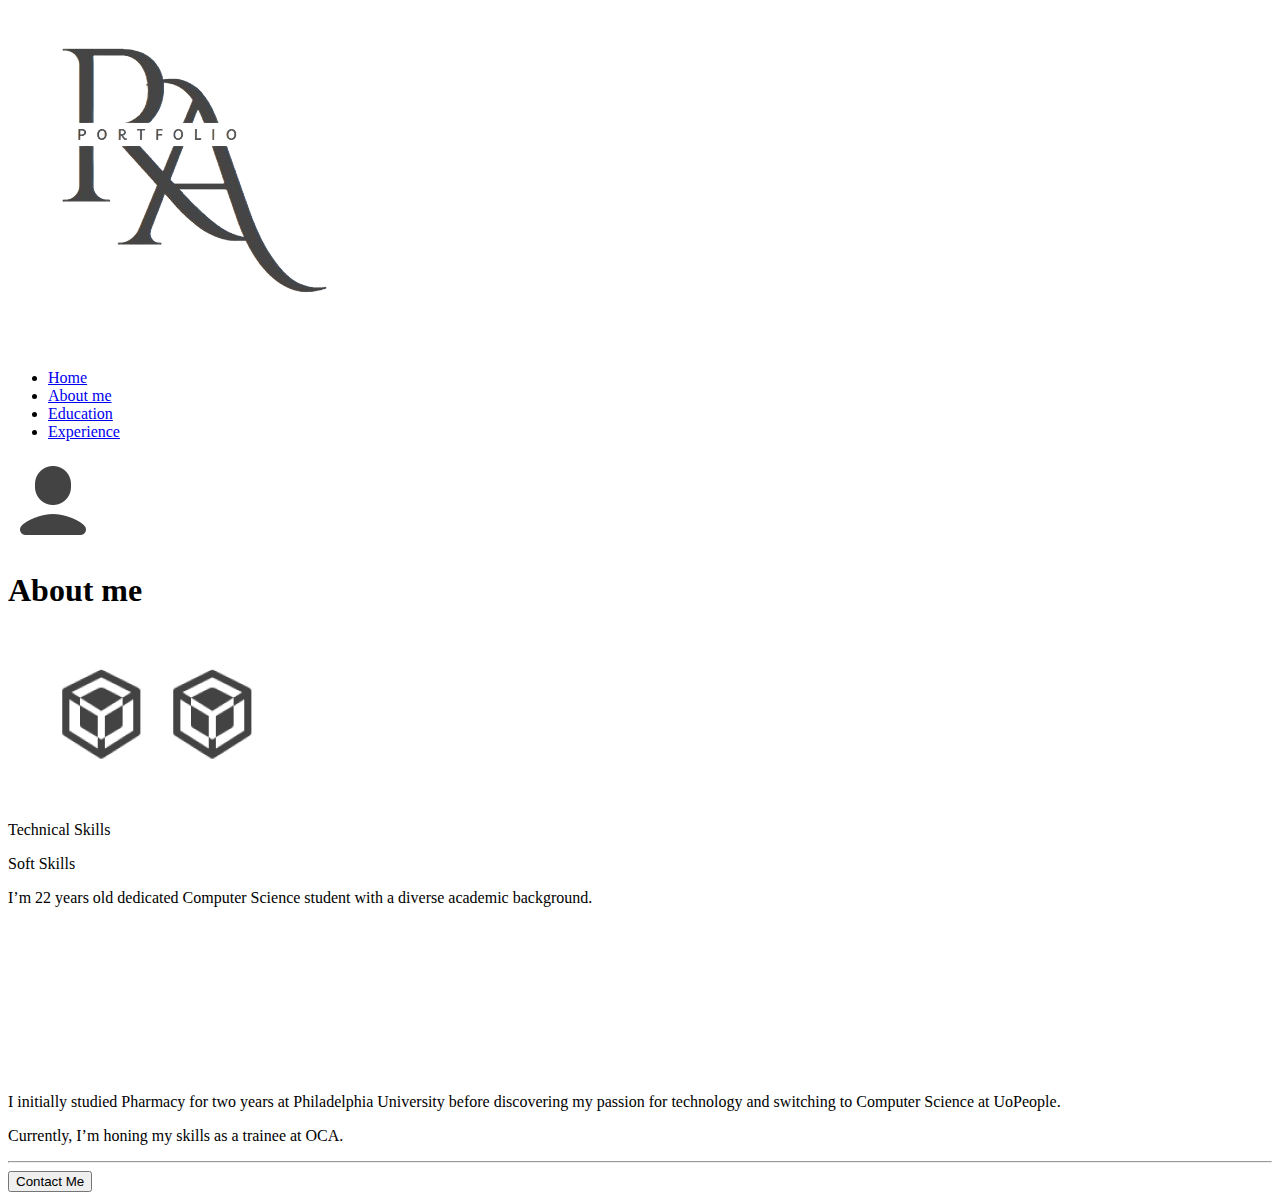
==== AboutMe.html @ 7bc0a9c8 "almost done" ====
<!DOCTYPE html>
<html lang="en">

<head>
    <meta charset="UTF-8">
    <meta name="viewport" content="width=device-width, initial-scale=1.0">
    <title> raghad's portfolio </title>
    <link rel="stylesheet" href="AboutMe.css">

    <link rel="preconnect" href="https://fonts.googleapis.com">
    <link rel="preconnect" href="https://fonts.gstatic.com" crossorigin>
    <link href="https://fonts.googleapis.com/css2?family=Open+Sans:ital,wght@0,300..800;1,300..800&display=swap"
        rel="stylesheet">

    <link rel="preconnect" href="https://fonts.googleapis.com">
    <link rel="preconnect" href="https://fonts.gstatic.com" crossorigin>
    <link
        href="https://fonts.googleapis.com/css2?family=Oleo+Script:wght@400;700&family=Open+Sans:ital,wght@0,300..800;1,300..800&display=swap"
        rel="stylesheet">


</head>

<html>
    <nav class="navbar">
        <img src="assets/r.png" alt="signture">
        <ul>
            <li class="button">
                <a href="home.html">
                    Home
                </a>
            </li>
            <li class="button">
                <a href="AboutMe.html">
                    About me
                </a>
            </li>
            <li class="button">
                <a href="Education.html">
                    Education
                </a>

            </li>
            <li class="button">
                <a href="Experience.html">
                    Experience
                </a>
            </li>
        </ul>

    </nav>
    <main>

    <section class="top">
             <img src="assets/User.png" alt="">
             <h1>About me</h1>

    </section>
    <section class="skills">
        <figure>
            <img src="assets/Module.png" alt="">
            <img src="assets/Module.png" alt="">
        </figure>
        <p id="one" >Technical Skills</p>
        <p id="two">Soft Skills</p>
    </section>
    <section class="intro">
        <p class="one">
            I’m 22 years old dedicated Computer Science student with a diverse academic background.
        </p>
       
        <iframe  src="https://www.youtube.com/embed/BC7R5AD7e_s?si=nUngN9t5SfjNPp4o" title="YouTube video player" frameborder="0" allow="accelerometer; autoplay; clipboard-write; encrypted-media; gyroscope; picture-in-picture; web-share" referrerpolicy="strict-origin-when-cross-origin" allowfullscreen></iframe>
        
        <p class="two">
            I initially studied Pharmacy for two years at Philadelphia University before 
            discovering my passion for technology and switching to Computer Science at UoPeople.        
        </p>
        <p class="thr"> 
            Currently, I’m honing my skills as a trainee at OCA.
        </p>
    </section>

    </main>
    <hr>


 <section>

 </section>

 <footer>
    <button>
        Contact Me
    </button>
</footer>


</body>
</html>
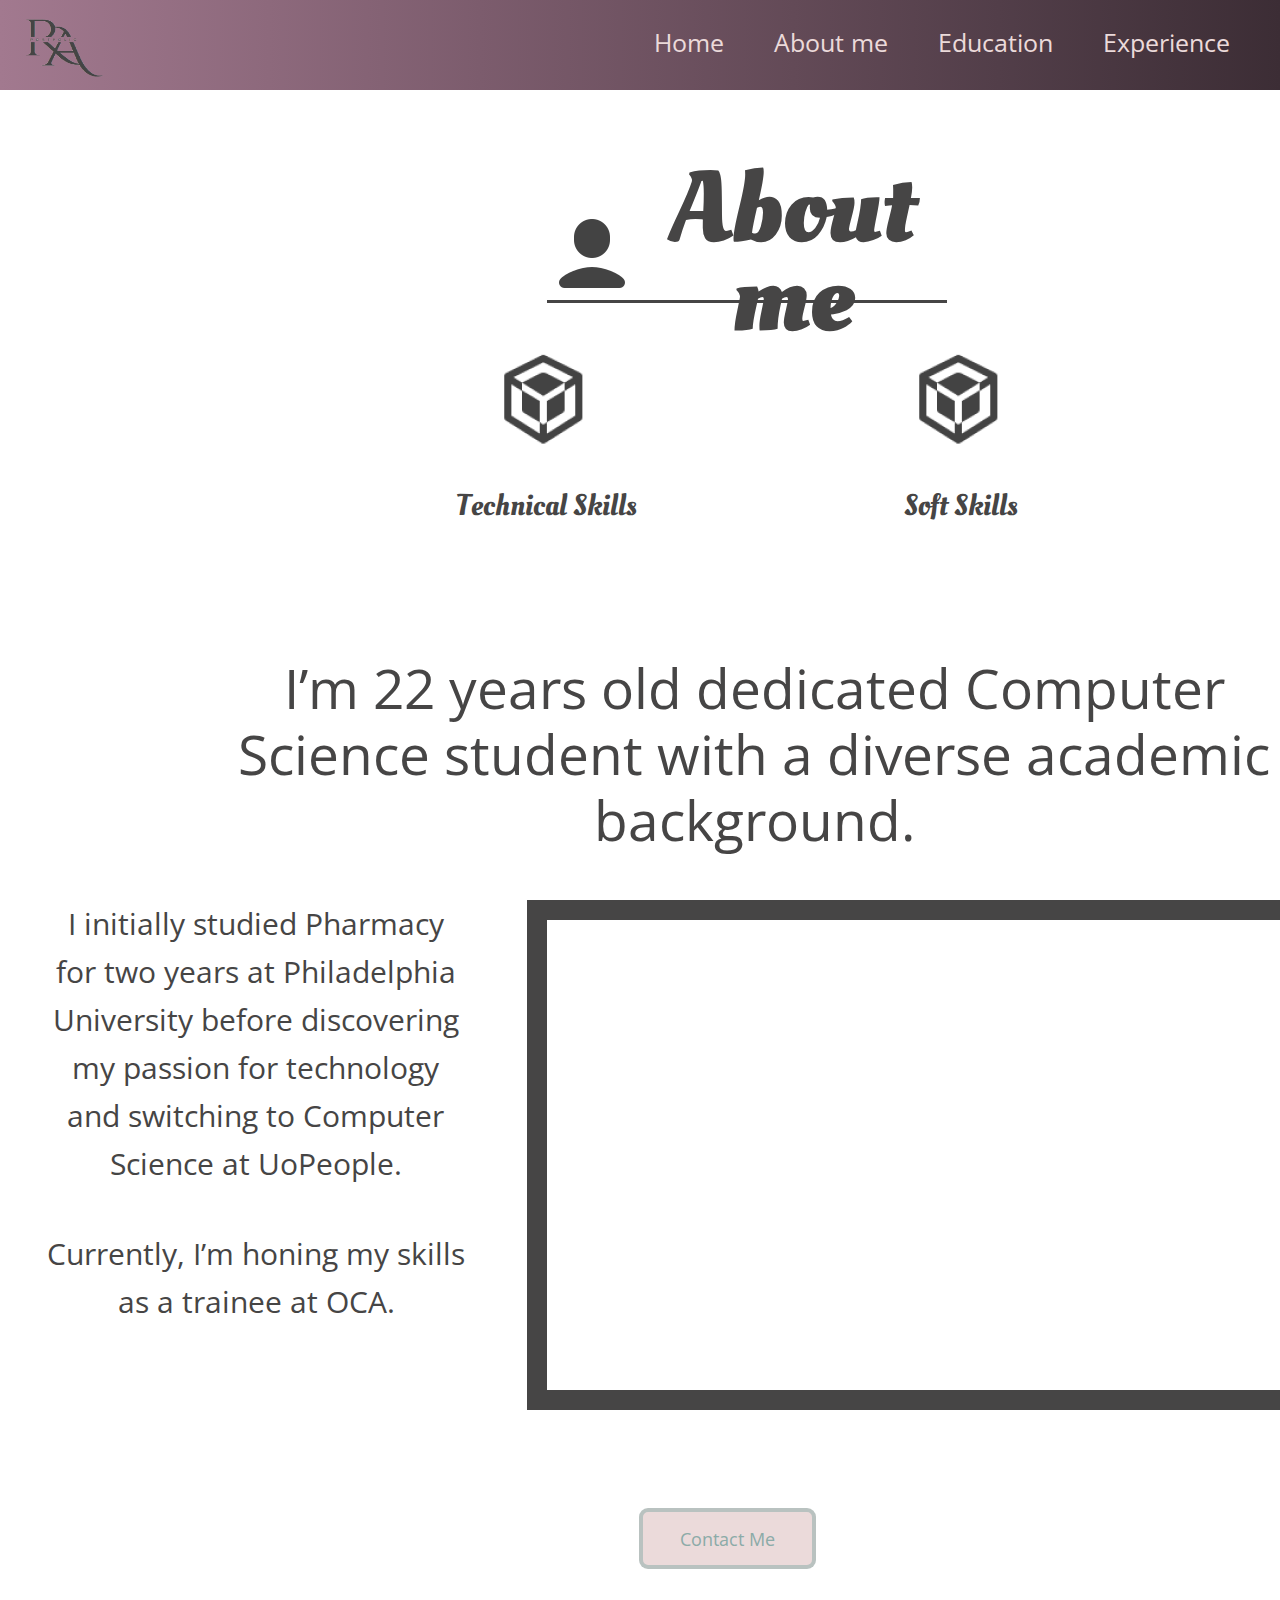
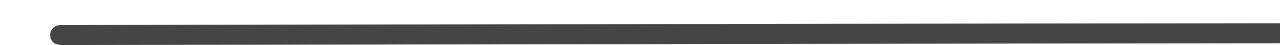
==== commit b5a88f95: "updated" ====
--- a/AboutMe.html
+++ b/AboutMe.html
@@ -5,7 +5,7 @@
     <meta charset="UTF-8">
     <meta name="viewport" content="width=device-width, initial-scale=1.0">
     <title> raghad's portfolio </title>
-    <link rel="stylesheet" href="AboutMe.css">
+    <link rel="stylesheet" href="stylesheets/AboutMe.css">
 
     <link rel="preconnect" href="https://fonts.googleapis.com">
     <link rel="preconnect" href="https://fonts.gstatic.com" crossorigin>
--- a/stylesheets/AboutMe.css
+++ b/stylesheets/AboutMe.css
@@ -0,0 +1,260 @@
+html {
+    scroll-behavior: smooth;
+  }
+
+body {
+    height: 1024px;
+    background-image: url(assets/bg.png);
+    background-size: 100%;
+    background-repeat: no-repeat;
+    animation: move 200s infinite , trans 0.80s ease;
+ 
+
+}
+@keyframes trans{
+    from {
+opacity: 0;
+transform: rotate(-10);
+    }
+
+    to{
+        opacity: 1;
+       transform:rotate(0);
+
+    }
+}
+
+@keyframes move {
+    50% {
+        background-position: center;
+    }
+}
+
+.navbar {
+    z-index: 1;
+    position: fixed;
+    width: 100%;
+    height: 90px;
+    left: 0px;
+    top: 0px;
+    ;
+    background: linear-gradient(90deg, #A2798F 0%, #8D697C 21%, #7C5C6D 37.5%, #634A57 62%, #523E49 78%, #3C2D35 100%);
+}
+
+.navbar>img {
+    position: absolute;
+    width: 100px;
+    height: 80px;
+    left: 10px;
+    top: 10px;
+
+}
+
+ul {
+    display: flex;
+    list-style-type: none;
+    column-gap: 50px;
+    margin-right: 50px;
+    justify-content: end;
+    font-size: 25px;
+}
+
+.button {
+    color: #EBDADA;
+    font-family: 'Open sans';
+}
+
+.button>a:hover {
+    box-sizing: border-box;
+    background: #EBDADA;
+    border: 4px solid rgba(140, 171, 168, 0.53);
+    border-radius: 9px;
+    color: rgba(140, 171, 168);
+}
+
+a {
+    text-decoration: none;
+    color: #EBDADA;
+}
+
+.top{
+
+position: absolute;
+width: 400px;
+height: 90px;
+left: 547px;
+top: 210px;
+display: flex;
+flex-direction: row;
+justify-content: center;
+align-items: center;
+border-bottom: solid #464545;
+
+font-family: 'Oleo Script';
+font-style: normal;
+font-weight: 400;
+font-size: 50px;
+line-height: 89px;
+text-align: center;
+color: #464545;
+
+}
+.skills> figure{
+
+position: absolute;
+width: 521.53px;
+height: 170px;
+left: 450px;
+top: 300px;
+display: flex;
+flex-direction: row;
+justify-content: space-between;
+
+}
+
+.skills> #one{
+
+position: absolute;
+width: 240px;
+height: 70px;
+left: 426px;
+top: 455px;
+
+font-family: 'Oleo Script';
+font-style: normal;
+font-weight: 400;
+font-size: 30px;
+line-height: 41px;
+text-align: center;
+
+color: #464545;
+
+
+}
+
+.skills> #two{
+
+position: absolute;
+width: 240px;
+height: 70px;
+left: 841px;
+top: 455px;
+
+font-family: 'Oleo Script';
+font-style: normal;
+font-weight: 400;
+font-size: 30px;
+line-height: 41px;
+text-align: center;
+
+color: #464545;
+
+
+}
+
+.intro > .one{
+
+position: absolute;
+width: 1086px;
+height: 132px;
+left: 211px;
+top: 600px;
+
+font-family: 'Open sans';
+font-style: normal;
+font-weight: 400;
+font-size: 55px;
+line-height: 66px;
+text-align: center;
+
+color: #464545; 
+}
+.intro > .two{
+
+position: absolute;
+width: 407px;
+height: 336px;
+left: 52px;
+top: 870px;
+
+font-family: 'Open sans';
+font-style: normal;
+font-weight: 400;
+font-size: 30px;
+line-height: 48px;
+text-align: center;
+
+color: #464545;
+
+
+}
+.intro > .thr{
+
+position: absolute;
+width: 420px;
+height: 96px;
+left: 46px;
+top: 1200px;
+
+font-family: 'Open sans';
+font-style: normal;
+font-weight: 400;
+font-size: 30px;
+line-height: 48px;
+text-align: center;
+
+color: #464545;
+
+
+}
+
+.intro > iframe{
+
+position: absolute;
+width: 835px;
+height: 470px;
+left: 527px;
+top: 900px;
+
+border: 20px solid #464545;
+
+}
+hr{
+
+position: absolute;
+width: 1346px;
+height: 0px;
+left: 50px;
+top: 1616px;
+
+border: 10px solid #464545;
+border-radius: 400px;
+transform: rotate(179.91deg);
+
+}
+
+
+footer>button {
+    box-sizing: border-box;
+    display: flex;
+    flex-direction: row;
+    justify-content: center;
+    align-items: center;
+
+    position: relative;
+    width: 177px;
+    height: 61px;
+    left: 631px;
+    top:1500px;
+
+    font-family: 'Open sans';
+    font-size: large;
+    background: #EBDADA;
+    border: 4px solid rgba(140, 171, 168, 0.53);
+    border-radius: 9px;
+    color: rgba(140, 171, 168);
+
+}
+
+
+
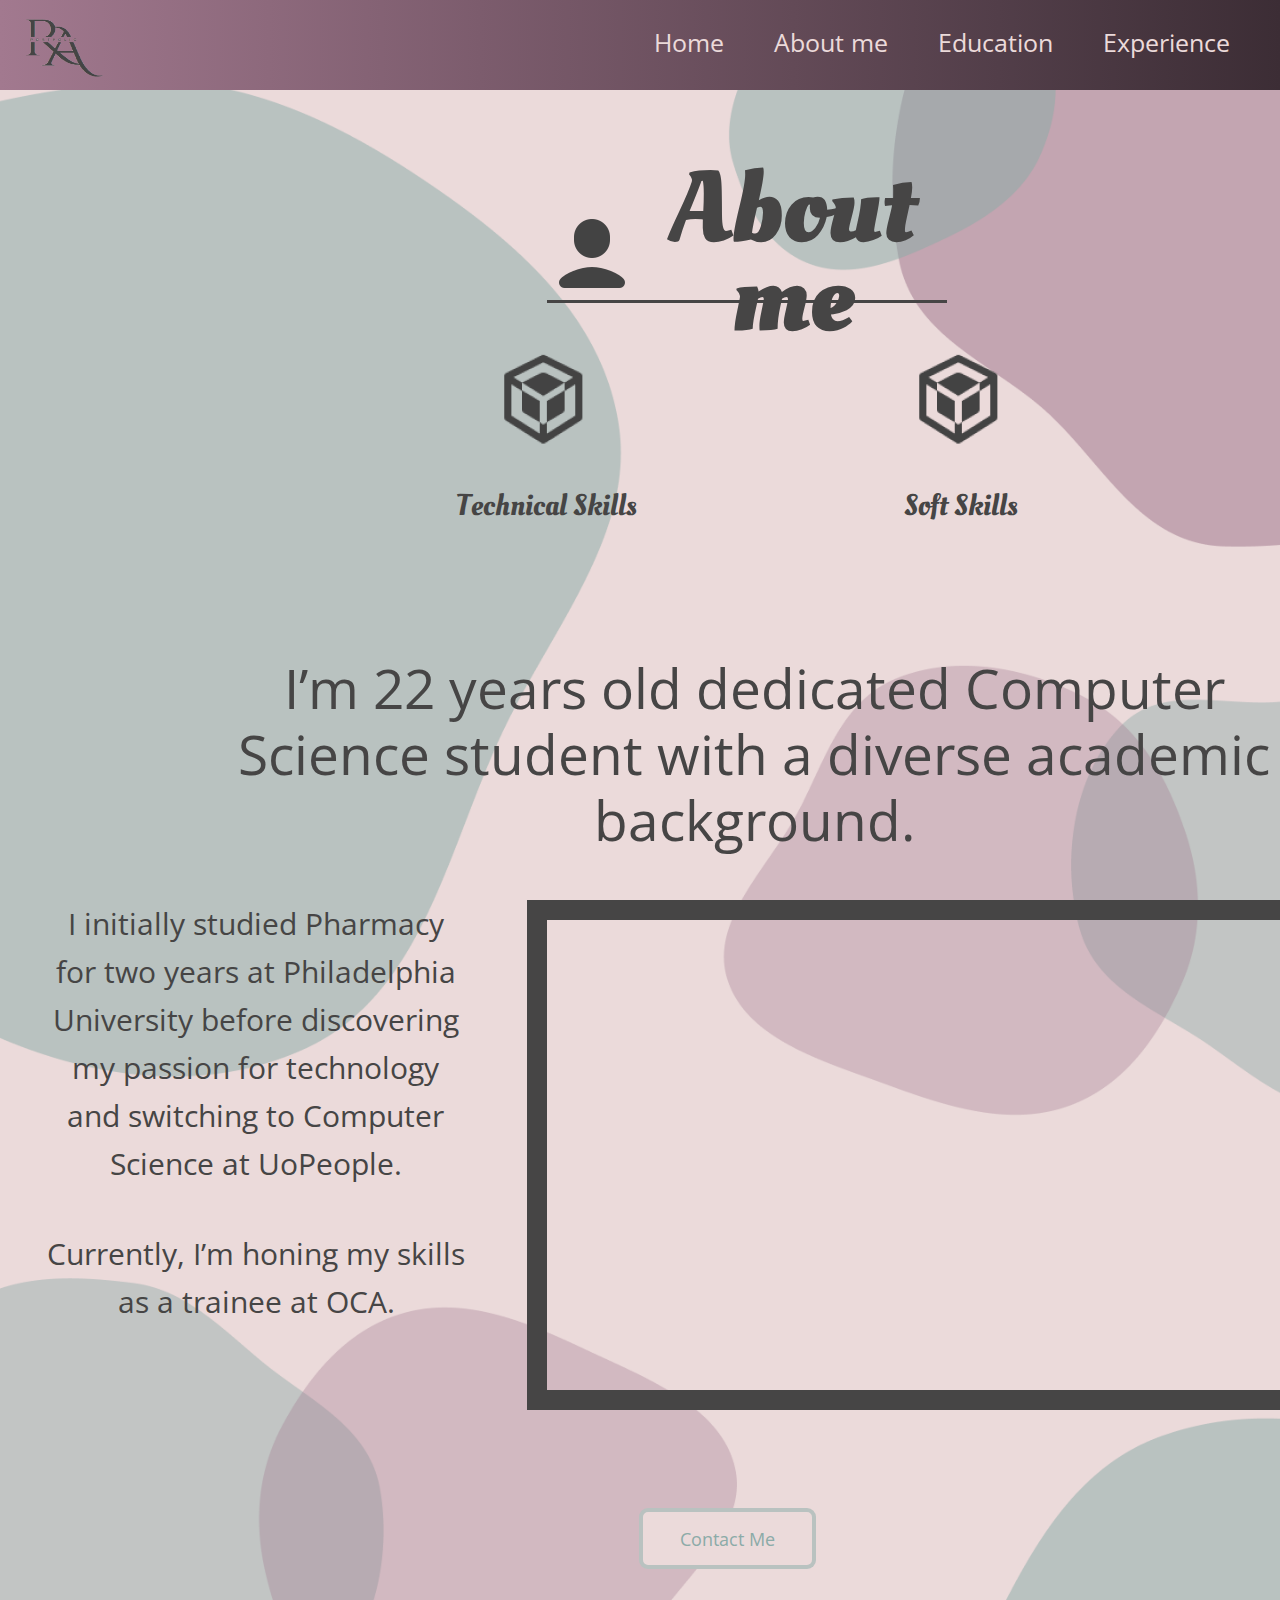
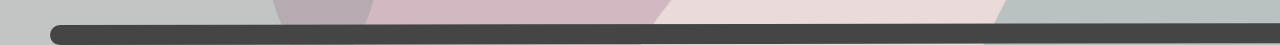
==== commit 4e2121a4: "updated" ====
--- a/AboutMe.html
+++ b/AboutMe.html
@@ -23,10 +23,10 @@
 
 <html>
     <nav class="navbar">
-        <img src="assets/r.png" alt="signture">
+        <img src="stylesheets/assets/r.png" alt="signture">
         <ul>
             <li class="button">
-                <a href="home.html">
+                <a href="index.html">
                     Home
                 </a>
             </li>
@@ -52,14 +52,14 @@
     <main>
 
     <section class="top">
-             <img src="assets/User.png" alt="">
+             <img src="stylesheets/assets/User.png" alt="">
              <h1>About me</h1>
 
     </section>
     <section class="skills">
         <figure>
-            <img src="assets/Module.png" alt="">
-            <img src="assets/Module.png" alt="">
+            <img src="stylesheets/assets/Module.png" alt="">
+            <img src="stylesheets/assets/Module.png" alt="">
         </figure>
         <p id="one" >Technical Skills</p>
         <p id="two">Soft Skills</p>
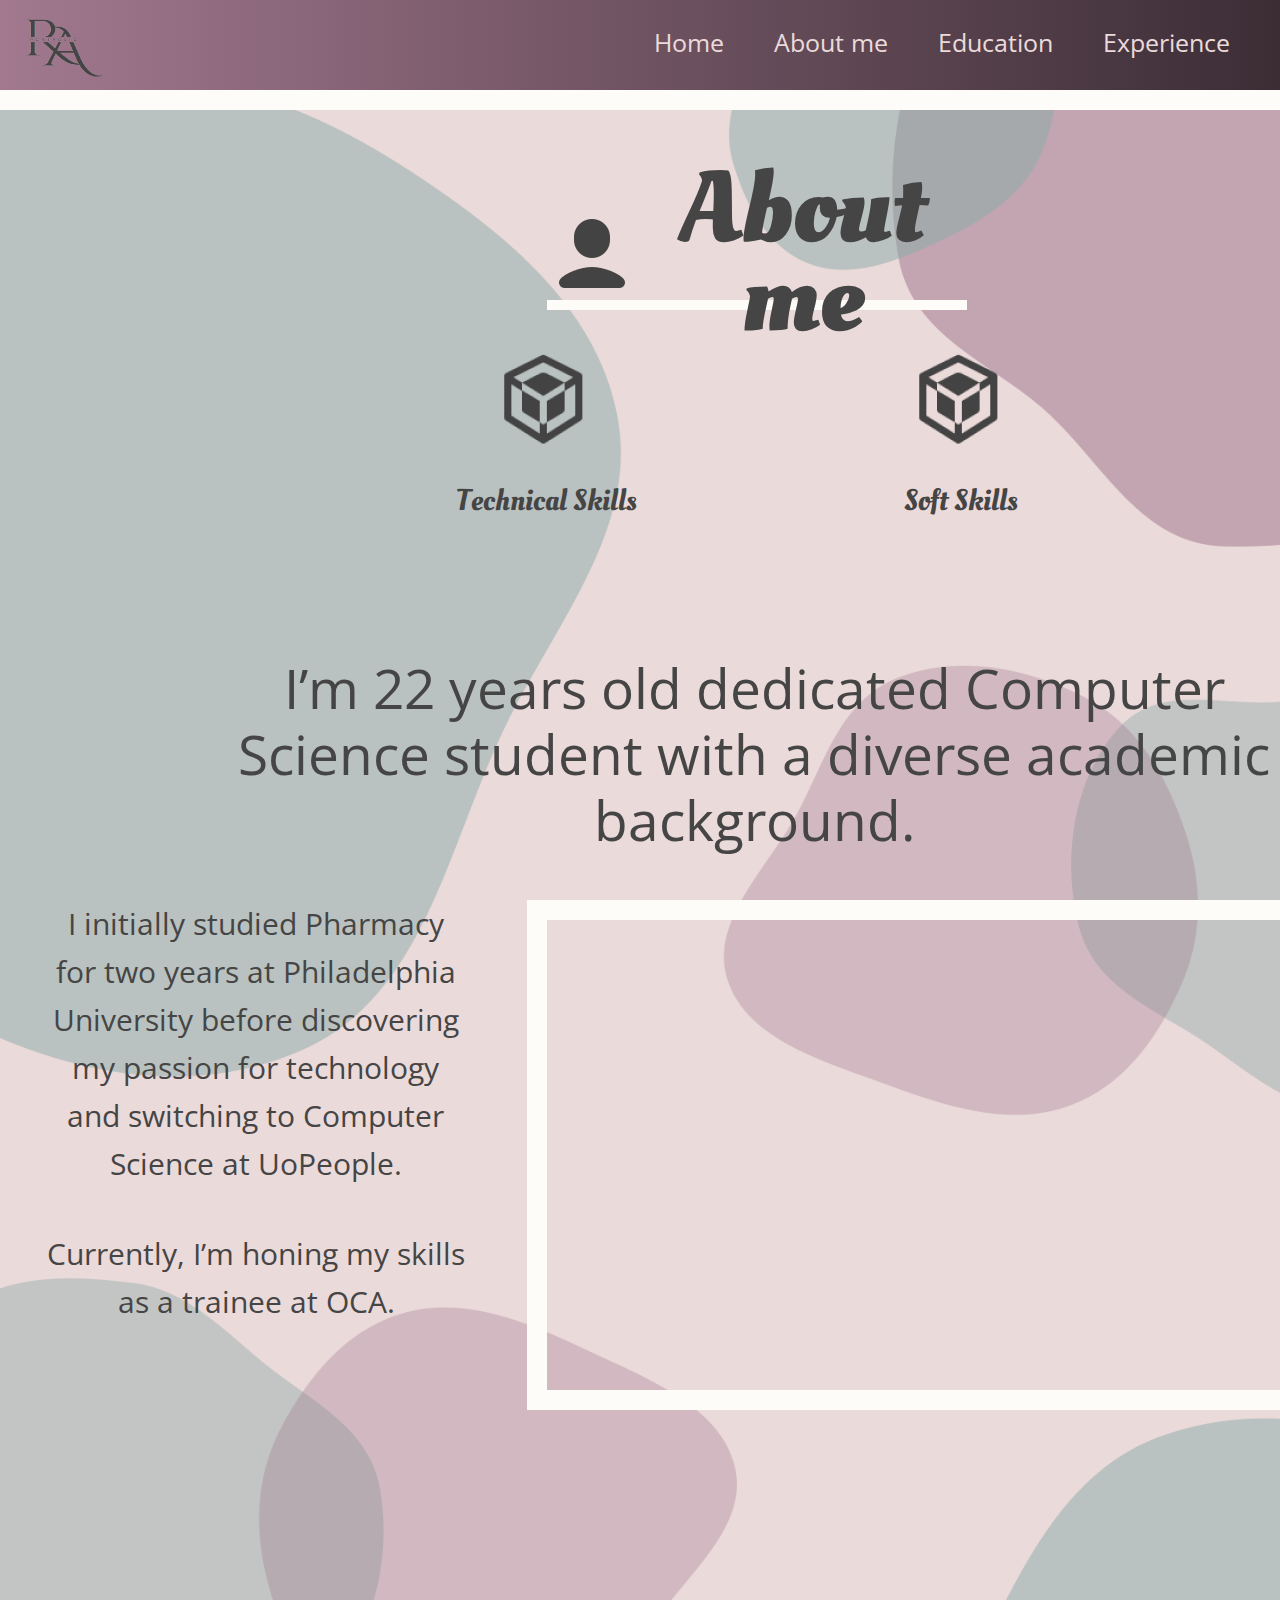
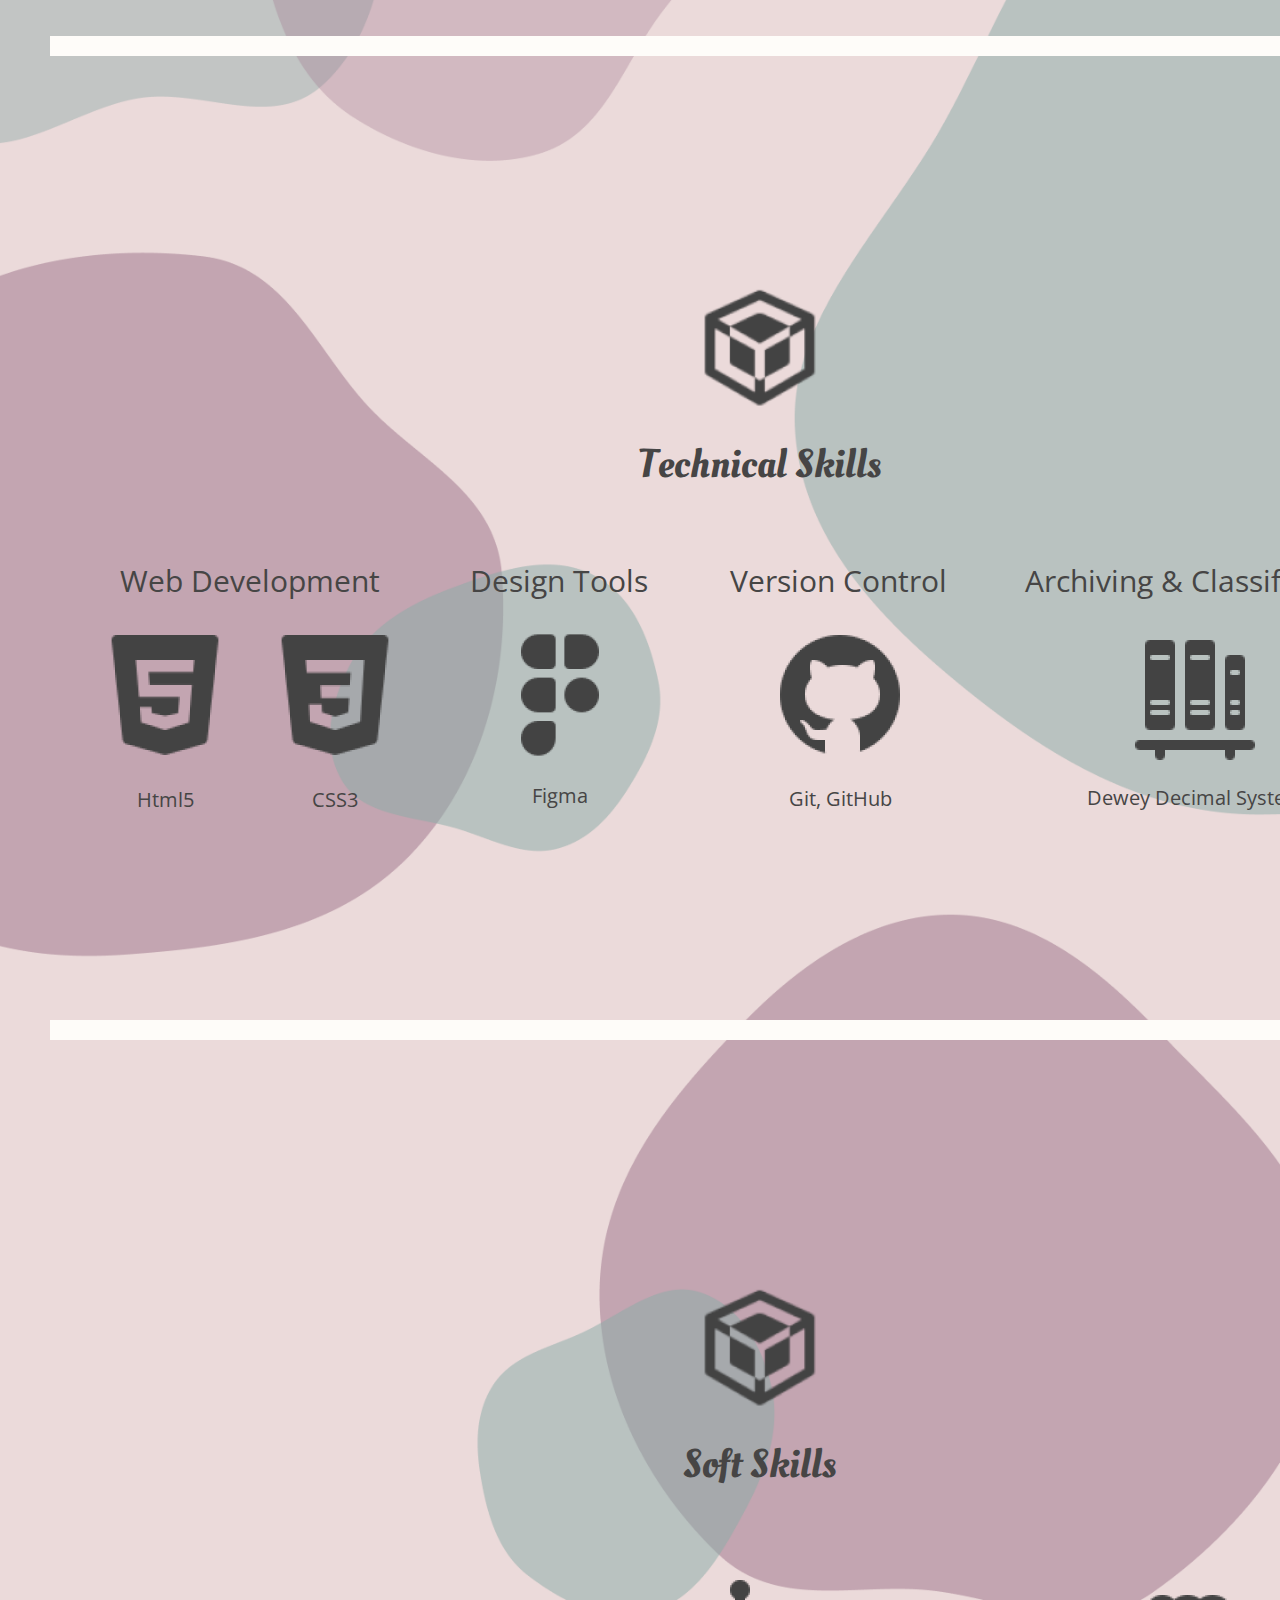
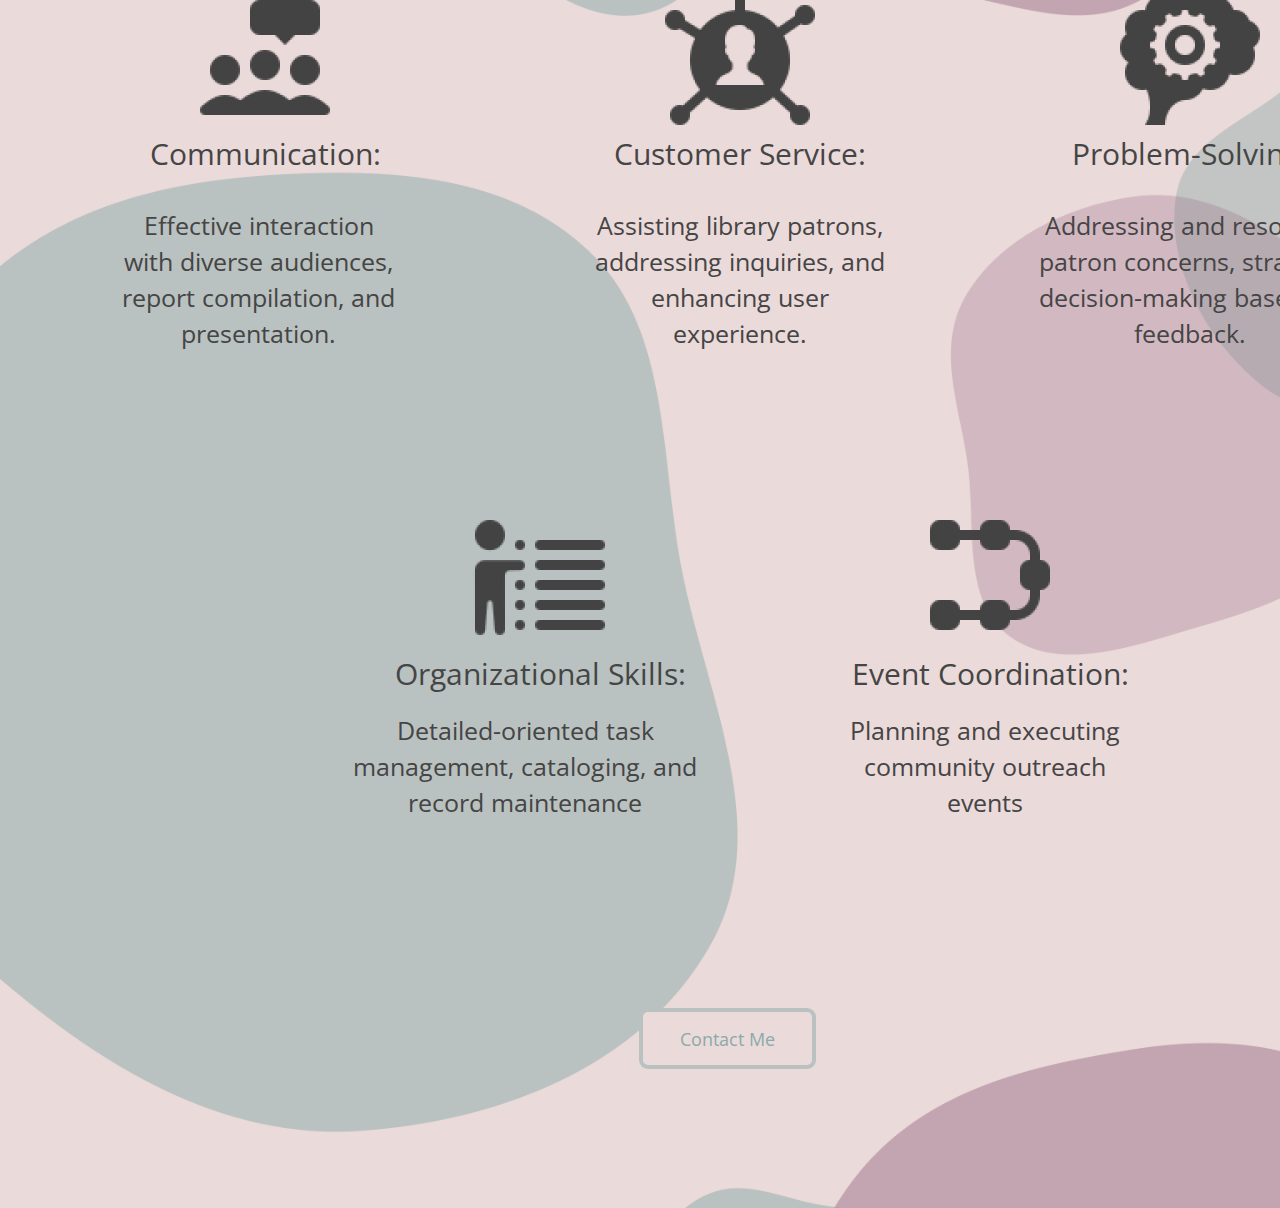
==== commit 8661b986: "updated" ====
--- a/AboutMe.html
+++ b/AboutMe.html
@@ -52,22 +52,22 @@
     <main>
 
     <section class="top">
-             <img src="stylesheets/assets/User.png" alt="">
+             <img src="stylesheets/assets/User.png" alt="User">
              <h1>About me</h1>
 
     </section>
     <section class="skills">
         <figure>
-            <img src="stylesheets/assets/Module.png" alt="">
-            <img src="stylesheets/assets/Module.png" alt="">
+            <a href="#Tech"> <img src="stylesheets/assets/Module.png" alt="Technical"> </a>
+            <a href="#soft"> <img src="stylesheets/assets/Module.png" alt="Soft"></a>
         </figure>
-        <p id="one" >Technical Skills</p>
-        <p id="two">Soft Skills</p>
+        <h2 id="one" >Technical Skills</h2>
+        <h2 id="two">Soft Skills</h2>
     </section>
     <section class="intro">
-        <p class="one">
+        <h3 class="one">
             I’m 22 years old dedicated Computer Science student with a diverse academic background.
-        </p>
+        </h3>
        
         <iframe  src="https://www.youtube.com/embed/BC7R5AD7e_s?si=nUngN9t5SfjNPp4o" title="YouTube video player" frameborder="0" allow="accelerometer; autoplay; clipboard-write; encrypted-media; gyroscope; picture-in-picture; web-share" referrerpolicy="strict-origin-when-cross-origin" allowfullscreen></iframe>
         
@@ -81,12 +81,102 @@
     </section>
 
     </main>
-    <hr>
+
+    <hr id="Tech" class="one">
+
+ <section id="Tech">
+
+        <figure class="one">
+            <img src="stylesheets/assets/Module.png" alt="Technical">
+        <figcaption> Technical Skills</figcaption>
+        </figure>
+        <div>
+            <h4 class="web">Web Development </h4>
+            <h4 class="Design">Design Tools</h4>
+            <h4 class="Control">Version Control </h4>
+            <h4 class="Archiving">Archiving & Classification</h4>
+        </div>
+        <figure class="html">
+            <img src="stylesheets/assets/Html 5.png" alt="Technical">
+        <figcaption> Html5</figcaption>
+        </figure>
+        <figure class="CSS3">
+            <img src="stylesheets/assets/CSS3.png" alt="CSS3">
+        <figcaption> CSS3</figcaption>
+        </figure>
+        <figure class="Figma">
+            <img src="stylesheets/assets/Figma.png" alt="Figma">
+        <figcaption> Figma</figcaption>
+        </figure>
+        <figure class="GitHub">
+            <img src="stylesheets/assets/GitHub.png" alt="GitHub">
+        <figcaption> Git, GitHub</figcaption>
+        </figure>
+        <figure class="Book ">
+            <img src="stylesheets/assets/Book Shelf.png" alt="Book Shelf">
+        <figcaption> Dewey Decimal System</figcaption>
+        </figure>
+
+ </section>
 
 
- <section>
+ <hr id="soft"class="two">
 
- </section>
+
+ <section >
+
+    <figure class="two">
+        <img src="stylesheets/assets/Module.png" alt="soft">
+    <figcaption> Soft Skills</figcaption>
+    </figure>
+    <div >
+        <h5 class="comunication">
+             Effective interaction with
+            diverse audiences, 
+           report compilation, and
+            presentation.</h5>
+        <h5 class="Customer"> 
+            Assisting library patrons, 
+            addressing inquiries, 
+            and enhancing user
+             experience.</h5>
+        <h5 class="Problem-Solving">
+            Addressing and resolving
+            patron concerns,
+            strategic decision-making 
+           based on feedback.</h5>
+        <h5 class="Organizational">
+            Detailed-oriented task management, 
+           cataloging, and record maintenance</h5>
+        <h5 class="Coordination"> 
+            Planning and executing 
+            community outreach events</h5>
+    </div>
+    <figure class="Communication">
+        <img src="stylesheets/assets/comunication.png" alt="Communication">
+    <figcaption> Communication:</figcaption>
+    </figure>
+    <figure class="Customer">
+        <img src="stylesheets/assets/Customer.png" alt="Customer">
+    <figcaption> Customer Service:</figcaption>
+    </figure>
+    <figure class="Problem-Solving">
+        <img src="stylesheets/assets/Critical.png" alt="Critical">
+    <figcaption> Problem-Solving:  </figcaption>
+    </figure>
+    <figure class="Organizational">
+        <img src="stylesheets/assets/Management.png" alt="Management">
+    <figcaption> Organizational Skills:</figcaption>
+    </figure>
+    <figure class="Coordination ">
+        <img src="stylesheets/assets/Flow.png" alt="Book Shelf">
+    <figcaption> Event Coordination:</figcaption>
+    </figure>
+
+</section>
+
+
+
 
  <footer>
     <button>
--- a/stylesheets/AboutMe.css
+++ b/stylesheets/AboutMe.css
@@ -3,7 +3,7 @@
   }
 
 body {
-    height: 1024px;
+    height: 4210px;
     background-image: url(assets/bg.png);
     background-size: 100%;
     background-repeat: no-repeat;
@@ -37,8 +37,9 @@
     height: 90px;
     left: 0px;
     top: 0px;
-    ;
     background: linear-gradient(90deg, #A2798F 0%, #8D697C 21%, #7C5C6D 37.5%, #634A57 62%, #523E49 78%, #3C2D35 100%);
+    border-bottom: 20px solid #FEFCF9;
+
 }
 
 .navbar>img {
@@ -80,7 +81,7 @@
 .top{
 
 position: absolute;
-width: 400px;
+width: 420px;
 height: 90px;
 left: 547px;
 top: 210px;
@@ -88,7 +89,8 @@
 flex-direction: row;
 justify-content: center;
 align-items: center;
-border-bottom: solid #464545;
+
+border-bottom: 10px solid #FEFCF9;
 
 font-family: 'Oleo Script';
 font-style: normal;
@@ -215,24 +217,419 @@
 height: 470px;
 left: 527px;
 top: 900px;
-
-border: 20px solid #464545;
-
-}
-hr{
+border: 20px solid #FEFCF9;
+
+
+}
+hr.one{
 
 position: absolute;
 width: 1346px;
 height: 0px;
 left: 50px;
 top: 1616px;
-
-border: 10px solid #464545;
-border-radius: 400px;
-transform: rotate(179.91deg);
-
-}
-
+border: 10px solid #FEFCF9;
+
+
+}
+hr.two{
+
+    position: absolute;
+    width: 1346px;
+    height: 0px;
+    left: 50px;
+    top: 2600px;
+    border: 10px solid #FEFCF9;
+    
+    
+    }
+    
+
+.one{
+position: absolute;
+width: 383px;
+height: 70px;
+left: 528px;
+top: 1800px;
+
+font-family: 'Oleo Script';
+font-style: normal;
+font-weight: 400;
+font-size: 40px;
+line-height: 10px;
+text-align: center;
+
+color: #464545;
+
+}
+.one>img{
+    width: 150px;
+    height: 220px;
+
+
+}
+.web{
+
+position: absolute;
+width: 260px;
+height: 36px;
+left: 120px;
+top: 2123px;
+font-family: 'Open Sans';
+font-style: normal;
+font-weight: 400;
+font-size: 30px;
+line-height: 36px;
+
+color: #464545;
+
+
+}
+.Design{
+    /* Design Tools */
+
+position: absolute;
+width: 180px;
+height: 36px;
+left: 470px;
+top: 2123px;
+
+font-family: 'Open Sans';
+font-style: normal;
+font-weight: 400;
+font-size: 30px;
+line-height: 36px;
+/* identical to box height */
+
+color: #464545;
+
+
+}
+.Control{
+    /* Version Control */
+
+position: absolute;
+width: 220px;
+height: 36px;
+left: 730px;
+top: 2123px;
+
+font-family: 'Open Sans';
+font-style: normal;
+font-weight: 400;
+font-size: 30px;
+line-height: 36px;
+/* identical to box height */
+
+color: #464545;
+
+
+}
+.Archiving{
+    /* Archiving & Classification */
+
+position: absolute;
+width: 350px;
+height: 36px;
+left: 1025px;
+top: 2123px;
+
+font-family: 'Open Sans';
+font-style: normal;
+font-weight: 400;
+font-size: 30px;
+line-height: 36px;
+/* identical to box height */
+text-align: center;
+
+color: #464545;
+
+
+}
+.html{
+    position: absolute;
+    width: 150px;
+    height: 150px;
+    left: 50px;
+    top: 2200px;
+    
+    font-family: 'Open Sans';
+    font-style: normal;
+    font-weight: 400;
+    font-size: 20px;
+    line-height: 37px;
+    text-align: center;
+    
+    color: #464545;
+    
+}
+.CSS3{
+position: absolute;
+width: 150px;
+height: 110px;
+left: 220px;
+top: 2200px;
+
+font-family: 'Open Sans';
+font-style: normal;
+font-weight: 400;
+font-size: 20px;
+line-height: 37px;
+text-align: center;
+
+color: #464545;
+
+}
+.Figma{
+    position: absolute;
+    width: 180px;
+    height: 150px;
+    left: 430px;
+    top: 2210px;
+
+
+    font-family: 'Open Sans';
+    font-style: normal;
+    font-weight: 400;
+    font-size: 20px;
+    line-height: 43px;
+    text-align: center;
+    
+    color: #464545;
+
+}
+.GitHub{
+
+    position: absolute;
+    width: 180px;
+    height: 150px;
+    left: 710px;
+    top: 2200px;
+
+
+    font-family: 'Open Sans';
+    font-style: normal;
+    font-weight: 400;
+    font-size: 20px;
+    line-height: 36px;
+    text-align: center;
+    
+    color: #464545;
+    
+ 
+    
+
+}
+.Book { 
+    position: absolute;
+    width: 250px;
+    height: 150px;
+    left: 1030px;
+    top: 2200px;
+
+    font-family: 'Open Sans';
+    font-style: normal;
+    font-weight: 400;
+    font-size: 20px;
+    line-height: 35px;
+    text-align: center;
+    
+    color: #464545;
+ 
+
+}
+
+.two{
+    position: absolute;
+    width: 383px;
+    height: 70px;
+    left: 528px;
+    top: 2800px;
+    font-family: 'Oleo Script';
+    font-style: normal;
+    font-weight: 400;
+    font-size: 40px;
+    line-height: 10px;
+    text-align: center;
+    
+    color: #464545;
+
+}
+ .two>img{        
+    width: 150px;
+    height: 220px;
+}
+
+
+h5.comunication{
+    position: absolute;
+    width: 275px;
+    height: 149px;
+    left: 121px;
+    top: 3365px;
+    font-family: 'Open Sans';
+    font-style: normal;
+    font-weight: 400;
+    font-size: 25px;
+    line-height: 36px;
+    text-align: center;
+    color: #464545;
+}
+
+
+figure.Communication{
+    position: absolute;
+    width: 250px;
+    height: 200px;
+    left: 100px;
+    top: 3150px;
+    font-family: 'Open Sans';
+    font-style: normal;
+    font-weight: 400;
+    font-size: 30px;
+    line-height: 35px;
+    text-align: center;
+    
+    color: #464545;
+}
+
+h5.Customer{
+
+position: absolute;
+width: 300px;
+height: 144px;
+left: 590px;
+top: 3365px;
+
+font-family: 'Open Sans';
+font-style: normal;
+font-weight: 400;
+font-size: 25px;
+line-height: 36px;
+text-align: center;
+
+color: #464545;
+
+
+}
+
+figure.Customer{
+position: absolute;
+width: 300px;
+height: 200px;
+left: 550px;
+top: 3150px;
+font-family: 'Open Sans';
+font-style: normal;
+font-weight: 400;
+font-size: 30px;
+line-height: 35px;
+text-align: center;
+color: #464545;
+}
+
+h5.Problem-Solving{
+    position: absolute;
+    width: 350px;
+    height: 149px;
+    left: 1015px;
+    top: 3365px;
+    font-family: 'Open Sans';
+    font-style: normal;
+    font-weight: 400;
+    font-size: 25px;
+    line-height: 36px;
+    text-align: center;
+    color: #464545;
+}
+
+figure.Problem-Solving{
+    position: absolute;
+    width: 300px;
+    height: 200px;
+    left: 1000px;
+    top: 3150px;
+    font-family: 'Open Sans';
+    font-style: normal;
+    font-weight: 400;
+    font-size: 30px;
+    line-height: 35px;
+    text-align: center;
+    color: #464545;
+
+
+}
+    
+
+
+h5.Organizational{
+    position: absolute;
+    width: 350px;
+    height: 149px;
+    left: 350px;
+    top: 3870px;
+    font-family: 'Open Sans';
+    font-style: normal;
+    font-weight: 400;
+    font-size: 25px;
+    line-height: 36px;
+    text-align: center;
+    color: #464545;
+}
+
+figure.Organizational{
+    position: absolute;
+    width: 300px;
+    height: 200px;
+    left: 350px;
+    top: 3670px;
+    font-family: 'Open Sans';
+    font-style: normal;
+    font-weight: 400;
+    font-size: 30px;
+    line-height: 35px;
+    text-align: center;
+    color: #464545;
+}
+
+
+h5.Coordination{
+    position: absolute;
+    width: 270px;
+    height: 149px;
+    left: 850px;
+    top: 3870px;
+    font-family: 'Open Sans';
+    font-style: normal;
+    font-weight: 400;
+    font-size: 25px;
+    line-height: 36px;
+    text-align: center;
+    color: #464545;
+}
+
+figure.Coordination{
+    position: absolute;
+    width: 300px;
+    height: 200px;
+    left: 800px;
+    top: 3670px;
+    font-family: 'Open Sans';
+    font-style: normal;
+    font-weight: 400;
+    font-size: 30px;
+    line-height: 35px;
+    text-align: center;
+    color: #464545;
+}
+    
+footer{
+    position: relative;
+  height: 200px;
+    left: 631px;
+    top: 4200px;
+
+}
 
 footer>button {
     box-sizing: border-box;
@@ -240,13 +637,8 @@
     flex-direction: row;
     justify-content: center;
     align-items: center;
-
-    position: relative;
     width: 177px;
     height: 61px;
-    left: 631px;
-    top:1500px;
-
     font-family: 'Open sans';
     font-size: large;
     background: #EBDADA;
